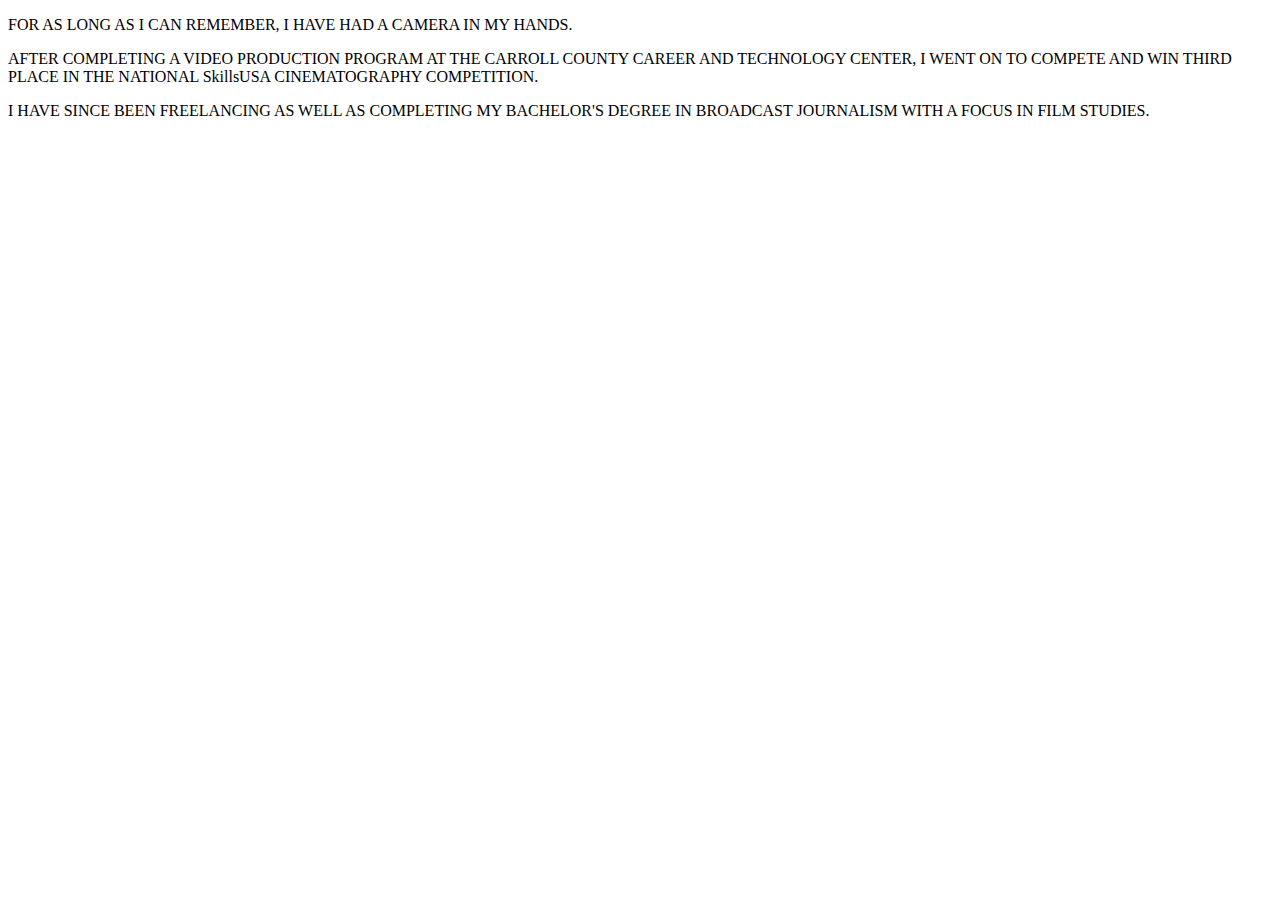
==== about.html @ 0b246bae "Portfolio Updates" ====
<!DOCTYPE html>
<html lang="en">
    <head>
        <title>Casey Fair's About Page</title>
        <link rel="stylesheet" type="text/css" href="styles.css" />
    </head>
    <body>
    <p> FOR AS LONG AS I CAN REMEMBER, I HAVE HAD A CAMERA IN MY HANDS.<p>
    <p>AFTER COMPLETING A VIDEO PRODUCTION PROGRAM AT THE CARROLL COUNTY CAREER AND TECHNOLOGY CENTER, I WENT ON TO COMPETE AND WIN THIRD PLACE IN THE NATIONAL SkillsUSA CINEMATOGRAPHY COMPETITION.</p>
    <p>I HAVE SINCE BEEN FREELANCING AS WELL AS COMPLETING MY BACHELOR'S DEGREE IN BROADCAST JOURNALISM WITH A FOCUS IN FILM STUDIES.</p>
    </body>
---- styles.css ----
h1 {
    color: #33485e;
    font: 36px;
}

img {
    max-width: 300px;
    width: 300%;
}

#color1 {
  background-color: #5742B3;
  width: 100px;
  height: 100px;
}
#color2 {
  background-color: #FFC191;
  width: 100px;
  height: 100px;
}
#color3 {
  background-color: #9179FF;
  width: 100px;
  height: 100px;
}
#color4 {
  background-color: #5EFF5F;
  width: 100px;
  height: 100px;
}
#color5 {
  background-color: #4BB34B;
  width: 100px;
  height: 100px;
}
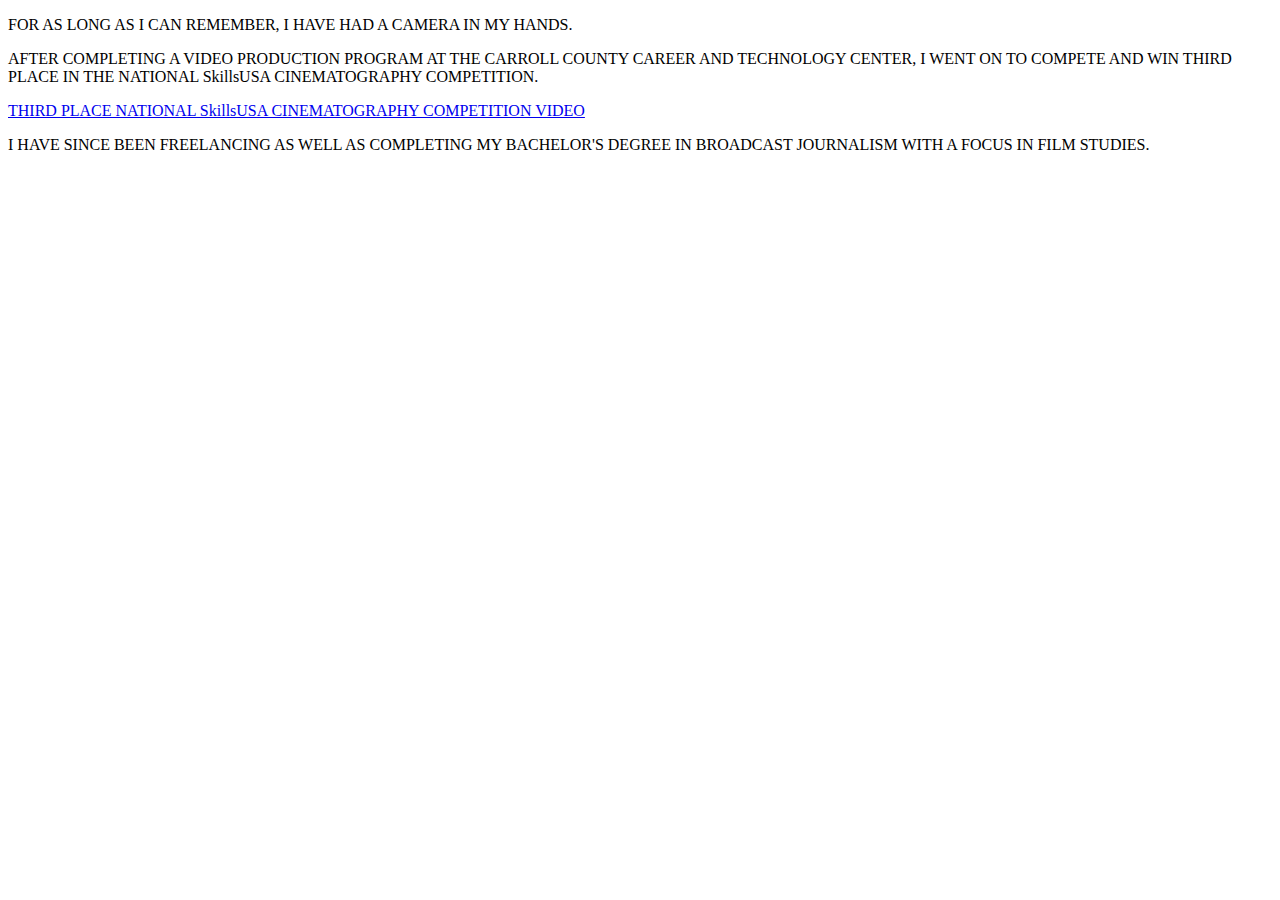
==== commit 44e946b6: "Portfolio updates" ====
--- a/about.html
+++ b/about.html
@@ -7,5 +7,6 @@
     <body>
     <p> FOR AS LONG AS I CAN REMEMBER, I HAVE HAD A CAMERA IN MY HANDS.<p>
     <p>AFTER COMPLETING A VIDEO PRODUCTION PROGRAM AT THE CARROLL COUNTY CAREER AND TECHNOLOGY CENTER, I WENT ON TO COMPETE AND WIN THIRD PLACE IN THE NATIONAL SkillsUSA CINEMATOGRAPHY COMPETITION.</p>
+    <a href="https://www.youtube.com/watch?v=NBYgwa_6fGM&list=PLT3FVxwoMjLM6TbgjjhtobBfJo7GNUfOB">THIRD PLACE NATIONAL SkillsUSA CINEMATOGRAPHY COMPETITION VIDEO</a>
     <p>I HAVE SINCE BEEN FREELANCING AS WELL AS COMPLETING MY BACHELOR'S DEGREE IN BROADCAST JOURNALISM WITH A FOCUS IN FILM STUDIES.</p>
     </body>
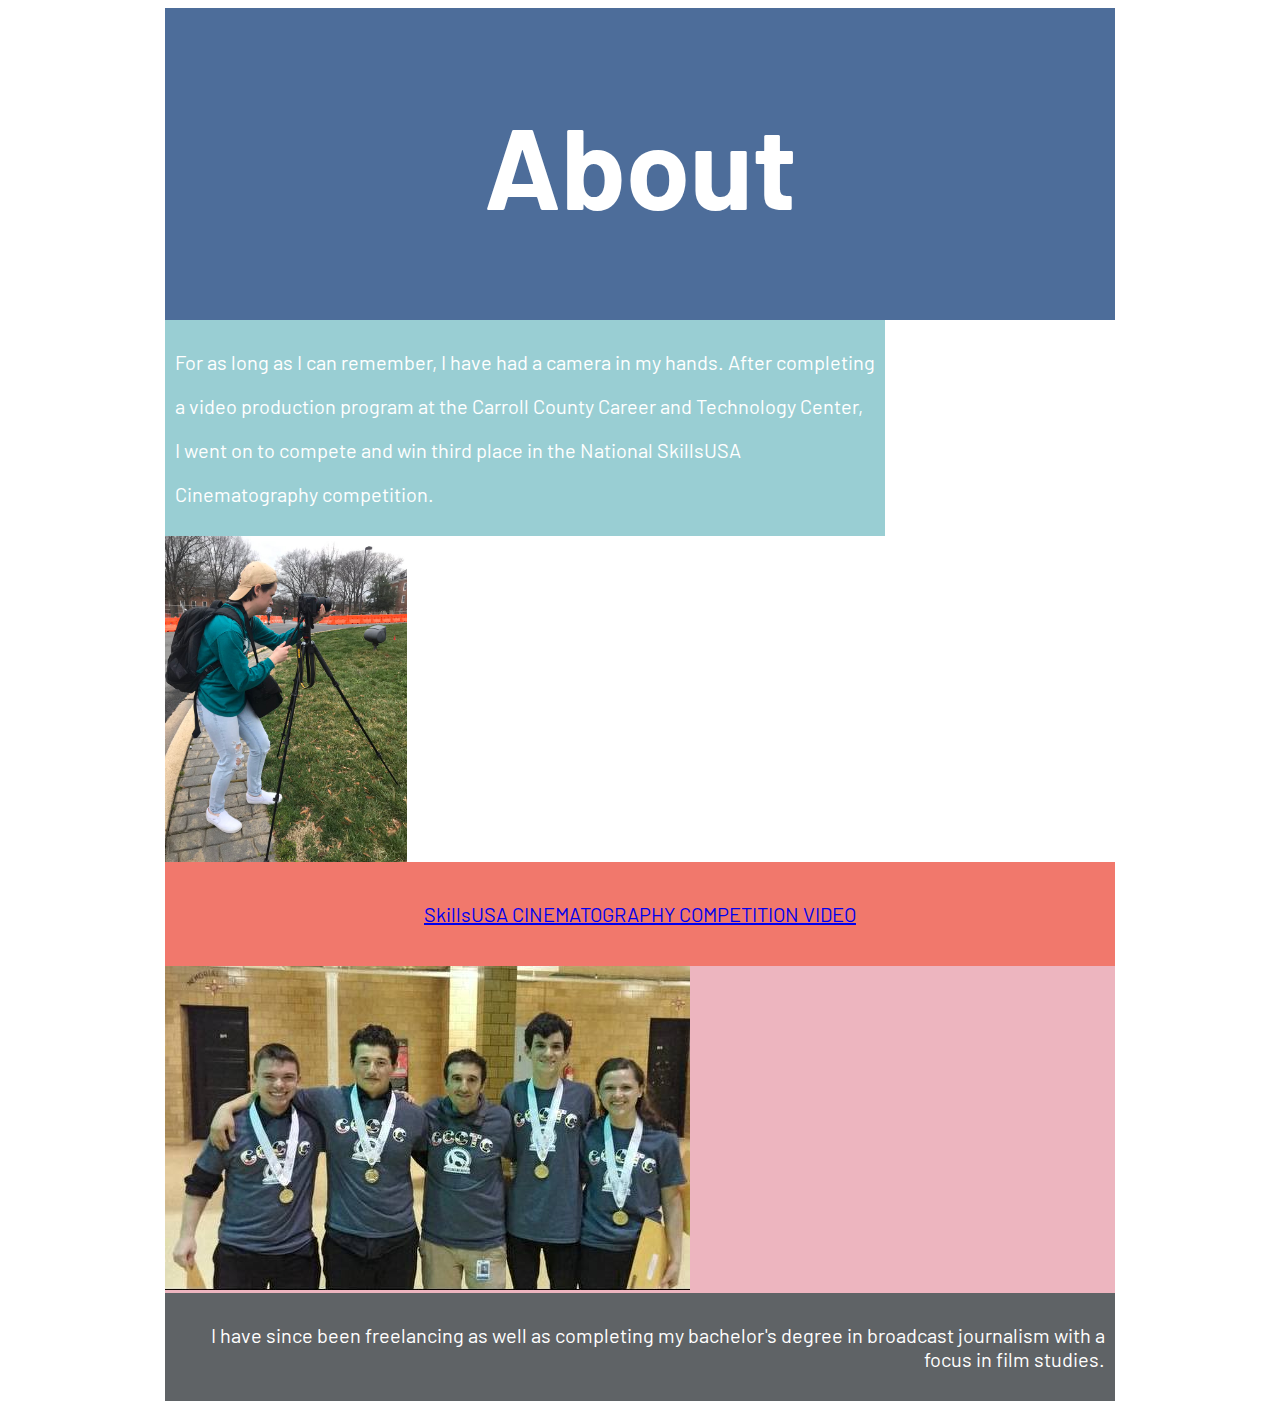
==== commit 3003182b: "resume page updates" ====
--- a/about.html
+++ b/about.html
@@ -1,12 +1,43 @@
 <!DOCTYPE html>
 <html lang="en">
-    <head>
-        <title>Casey Fair's About Page</title>
-        <link rel="stylesheet" type="text/css" href="styles.css" />
-    </head>
-    <body>
-    <p> FOR AS LONG AS I CAN REMEMBER, I HAVE HAD A CAMERA IN MY HANDS.<p>
-    <p>AFTER COMPLETING A VIDEO PRODUCTION PROGRAM AT THE CARROLL COUNTY CAREER AND TECHNOLOGY CENTER, I WENT ON TO COMPETE AND WIN THIRD PLACE IN THE NATIONAL SkillsUSA CINEMATOGRAPHY COMPETITION.</p>
-    <a href="https://www.youtube.com/watch?v=NBYgwa_6fGM&list=PLT3FVxwoMjLM6TbgjjhtobBfJo7GNUfOB">THIRD PLACE NATIONAL SkillsUSA CINEMATOGRAPHY COMPETITION VIDEO</a>
-    <p>I HAVE SINCE BEEN FREELANCING AS WELL AS COMPLETING MY BACHELOR'S DEGREE IN BROADCAST JOURNALISM WITH A FOCUS IN FILM STUDIES.</p>
-    </body>
+   <head>
+      <link href="https://fonts.googleapis.com/css?family=Barlow:200&display=swap" rel="stylesheet">
+      <title>Casey Fair's About Page</title>
+      <link rel="stylesheet" type="text/css" href="styles.css" />
+   </head>
+   <body>
+      <div id="content">
+         <div class="fontabout">
+            <div class="aboutheader">
+               <h1>About</h1>
+            </div>
+            <div class="flex-container3">
+               <div class="aboutdescription">
+                  <p> For as long as I can remember, I have had a camera in my hands. After completing
+                  <p>
+                  <p> a video production program at the Carroll County Career and Technology Center,</p>
+                  <p>I went on to compete and win third place in the National SkillsUSA</p>
+                  <p>Cinematography competition.</p>
+               </div>
+               <div class="aboutimage">
+                  <img src="casey working.jpeg" alt="casey working">
+               </div>
+            </div>
+            <div class="flex-container4">
+               <div class="aboutdescription2">
+                  <p> <a href="https://www.youtube.com/watch?v=NBYgwa_6fGM&list=PLT3FVxwoMjLM6TbgjjhtobBfJo7GNUfOB">SkillsUSA CINEMATOGRAPHY COMPETITION VIDEO</a></p>
+               </div>
+            </div>
+            <div class="flex-containerimage">
+               <div class="aboutimage2">
+                  <img src="skills usa pic 2.jpg" alt="medals">
+               </div>
+            </div>
+            <div class="aboutdescription3">
+               <p>I have since been freelancing as well as completing my bachelor's degree in broadcast journalism with a focus in film studies.</p>
+            </div>
+         </div>
+      </div>
+      </div>
+   </body>
+</html>
--- a/styles.css
+++ b/styles.css
@@ -1,35 +1,263 @@
-h1 {
-    color: #33485e;
-    font: 36px;
-}
-
-img {
-    max-width: 300px;
-    width: 300%;
-}
-
-#color1 {
-  background-color: #5742B3;
-  width: 100px;
-  height: 100px;
-}
-#color2 {
-  background-color: #FFC191;
-  width: 100px;
-  height: 100px;
-}
-#color3 {
-  background-color: #9179FF;
-  width: 100px;
-  height: 100px;
-}
-#color4 {
-  background-color: #5EFF5F;
-  width: 100px;
-  height: 100px;
-}
-#color5 {
-  background-color: #4BB34B;
-  width: 100px;
-  height: 100px;
-}
+/*homepage*/
+
+#content {
+	margin: 0 auto;
+	width: 950px;
+	height: auto;
+}
+
+.fonthome {
+	font: 36px;
+	color: white;
+	font-family: 'Barlow', sans-serif;
+}
+
+.homeheader {
+	color: white;
+	font-family: 'Barlow', sans-serif;
+	text-align: center;
+	background-color: #4d6d9a;
+	padding: 10px;
+}
+
+.homeheader h1 {
+	font-size: 115px;
+	line-height: 60%;
+}
+
+.homeheader h3 {
+	font-size: 20px;
+	line-height: 50%;
+}
+
+.flex-container {
+	font: 36px;
+	color: white;
+	font-family: 'Barlow', sans-serif;
+	display: flex;
+	flex-wrap: wrap;
+	background-color: #99ced3;
+}
+
+.social {
+	font: 36px;
+	color: white;
+	font-family: 'Barlow', sans-serif;
+	text-align: right;
+	background-color: #edb5bf;
+	padding: 10px;
+}
+
+#flex-container1 {
+	display: flex;
+	flex-direction: row;
+	flex-wrap: wrap;
+	justify-content: flex-end;
+	padding: 10px;
+	background-color: #5f6366;
+}
+
+.creator {
+	background-color: #f1786c;
+	padding: 10px;
+	text-align: center;
+	font-style: italic;
+}
+
+
+/*aboutpage*/
+
+.fontabout {
+	font: 70px;
+	color: white;
+	font-family: 'Barlow', sans-serif;
+}
+
+.aboutheader {
+	color: white;
+	font-family: 'Barlow', sans-serif;
+	text-align: center;
+	background-color: #4d6d9a;
+	padding: 10px;
+}
+
+.aboutheader h1 {
+	font-size: 115px;
+}
+
+.aboutdescription {
+	color: white;
+	font-family: 'Barlow', sans-serif;
+	background-color: #99ced3;
+	padding: 10px;
+	font-size: 20px;
+}
+
+.aboutimage img {
+	width: 242px;
+	height: 100%;
+}
+
+.aboutdescription2 {
+	color: white;
+	font-family: 'Barlow', sans-serif;
+	padding: 10px;
+	font-size: 20px;
+}
+
+.aboutimage2 {
+	width: 400px;
+	height: 100%;
+}
+
+.aboutdescription3 {
+	color: white;
+	font-family: 'Barlow', sans-serif;
+	float: right;
+	text-align: right;
+	background-color: #5f6366;
+	padding: 10px;
+	font-size: 20px;
+}
+
+.flex-container3 {
+	display: flex;
+	flex-wrap: wrap;
+}
+
+.flex-container4 {
+	display: flex;
+	flex-direction: row;
+	justify-content: center;
+	flex-wrap: wrap;
+	padding: 10px;
+	background-color: #f1786c;
+}
+
+.flex-containerimage {
+	display: flex;
+	flex-wrap: wrap;
+	justify-content: flex-start;
+	background-color: #edb5bf;
+}
+
+
+/*workpage*/
+
+.fontwork {
+	font: 36px;
+	color: white;
+	font-family: 'Barlow', sans-serif;
+}
+
+.workheader {
+	color: white;
+	font-size: 50px;
+	font-family: 'Barlow', sans-serif;
+	text-align: center;
+	background-color: #4d6d9a;
+	padding: 10px;
+}
+
+.flex-container5 {
+	font: 36px;
+	color: white;
+	font-family: 'Barlow', sans-serif;
+	display: flex;
+}
+
+.clip1 {
+	text-align: left;
+	padding: 10px;
+	background-color: #99ced3;
+}
+
+.clip2 {
+	text-align: left;
+	padding: 10px;
+	background-color: #edb5bf;
+}
+
+.clip3 {
+	text-align: left;
+	padding: 10px;
+	background-color: #5f6366;
+}
+
+.clip4 {
+	text-align: left;
+	padding: 10px;
+	background-color: #f1786c;
+}
+
+
+/*Resumepage*/
+
+.fontresume {
+	font: 36px;
+	color: white;
+	font-family: 'Barlow', sans-serif;
+}
+
+.resumeheader {
+	color: white;
+	font-family: 'Barlow', sans-serif;
+	text-align: left;
+	background-color: #4d6d9a;
+}
+
+.resumeheader h1 {
+	font-size: 50px;
+}
+
+.resumeheader p {
+	font-size: 20px;
+}
+
+.flex-container6 {
+	display: flex;
+	justify-content: space-around;
+	font: 36px;
+	color: white;
+	font-family: 'Barlow', sans-serif;
+	background-color: #4d6d9a;
+}
+
+.resumeabout {
+	color: white;
+	font-family: 'Barlow', sans-serif;
+	background-color: #99ced3;
+	padding: 10px;
+}
+
+.resumeexperience {
+	color: white;
+	font-family: 'Barlow', sans-serif;
+	text-align: left;
+	background-color: #edb5bf;
+	padding: 10px;
+}
+
+.resumeeducation {
+	color: white;
+	font-family: 'Barlow', sans-serif;
+	text-align: left;
+	background-color: #5f6366;
+	padding: 10px;
+}
+
+.resumeskills {
+	color: white;
+	font-family: 'Barlow', sans-serif;
+	text-align: left;
+	background-color: #f1786c;
+	padding: 10px;
+}
+
+#flex-container1 {
+	display: flex;
+	flex-direction: row;
+	flex-wrap: wrap;
+	justify-content: flex-end;
+	padding: 10px;
+}
